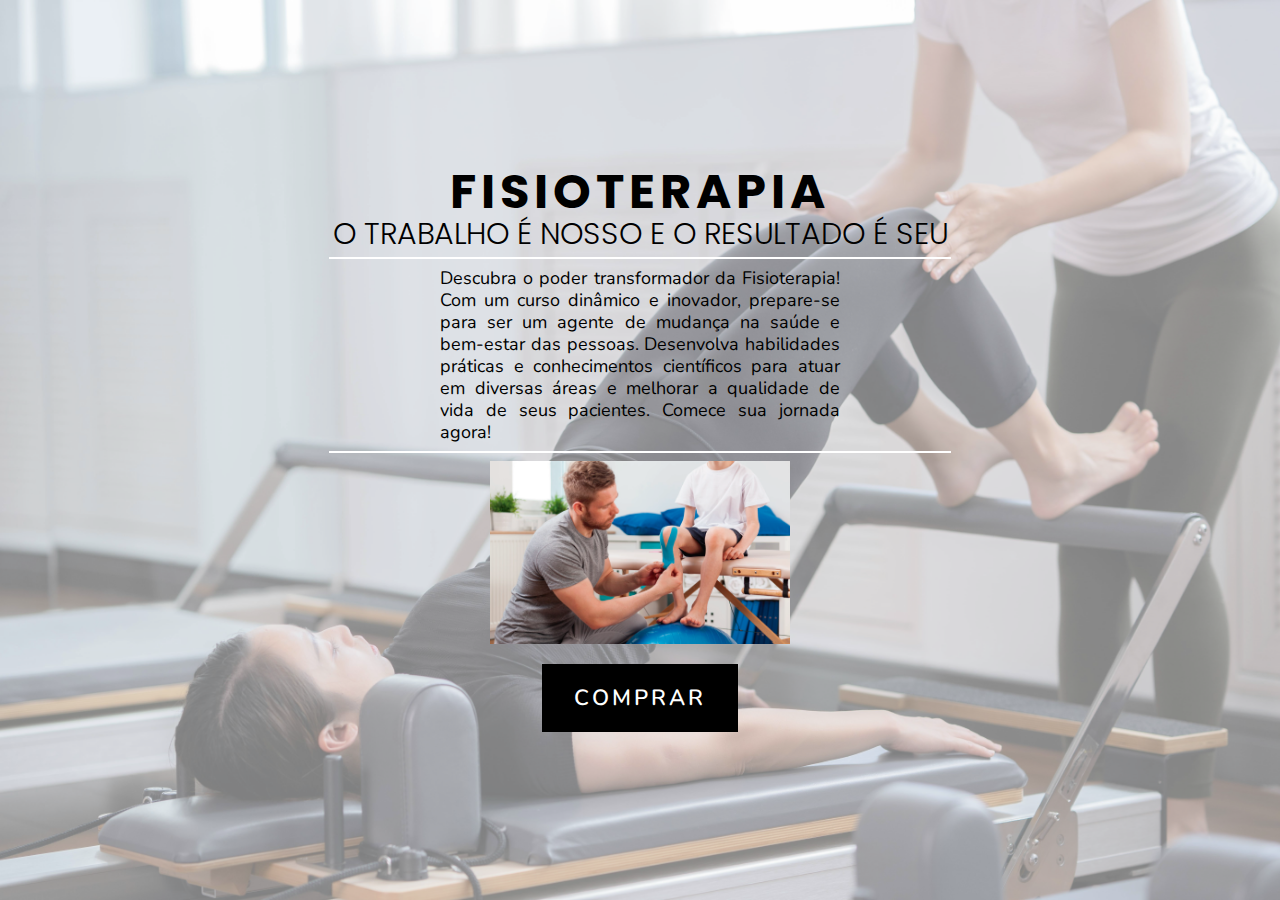
==== index.html @ 0b3402dc "curso" ====
<!DOCTYPE html>
<html lang="pt-br">

<head>
    <meta charset="UTF-8">
    <meta name="viewport" content="width=device-width, initial-scale=1.0">
    <title>Cuide da saúde de quem ama</title>
    <link rel="stylesheet" href="estilo.css">
</head>

<body>
    <main class="conteudo">

        <h1 class="titulo">FISIOTERAPIA</h1>
        <h2 class="subtitulo">O TRABALHO É NOSSO E O RESULTADO É SEU</h2>
        <hr class="linha">
        <p class="texto">
            Descubra o poder transformador da Fisioterapia! Com um curso dinâmico e inovador, prepare-se para ser um
            agente de mudança na saúde e bem-estar das pessoas. Desenvolva habilidades práticas e conhecimentos
            científicos para atuar em diversas áreas e melhorar a qualidade de vida de seus pacientes. Comece sua
            jornada agora!

        </p>
        <hr class="linha">
        <video poster="imagem/foto2.png" class="meu-video" autoplay loop muted>
            <source src="vídeo/4457845-uhd_3840_2160_24fps.mp4" type="video/mp4">

        </video>

        <a href="comprar.html" class="botao-comprar">COMPRAR</a>

        <audio id="som">
            <source src="audio/djhenriquemg-pompeii-ae47e5.mp3" type="audio/mp3">
        </audio>

    </main>
    <script src="app.js"></script>
</body>

</html>
---- estilo.css ----
@import url('https://fonts.googleapis.com/css2?family=Nunito:ital,wght@0,200..1000;1,200..1000&family=Poppins:ital,wght@0,100;0,200;0,300;0,400;0,500;0,600;0,700;0,800;0,900;1,100;1,200;1,300;1,400;1,500;1,600;1,700;1,800;1,900&display=swap');

/* http://meyerweb.com/eric/tools/css/reset/
   v2.0 | 20110126
   License: none (public domain)
*/
 
html, body, div, span, applet, object, iframe,
h1, h2, h3, h4, h5, h6, p, blockquote, pre,
a, abbr, acronym, address, big, cite, code,
del, dfn, em, img, ins, kbd, q, s, samp,
small, strike, strong, sub, sup, tt, var,
b, u, i, center,
dl, dt, dd, ol, ul, li,
fieldset, form, label, legend,
table, caption, tbody, tfoot, thead, tr, th, td,
article, aside, canvas, details, embed,
figure, figcaption, footer, header, hgroup,
menu, nav, output, ruby, section, summary,
time, mark, audio, video {
    margin: 0;
    padding: 0;
    border: 0;
    font-size: 100%;
    font: inherit;
    vertical-align: baseline;
}
/* HTML5 display-role reset for older browsers */
article, aside, details, figcaption, figure,
footer, header, hgroup, menu, nav, section {
    display: block;
}
body {
    line-height: 1;
}
ol, ul {
    list-style: none;
}
blockquote, q {
    quotes: none;
}
blockquote:before, blockquote:after,
q:before, q:after {
    content: '';
    content: none;
}
table {
    border-collapse: collapse;
    border-spacing: 0;
}
 
body{
    background-image: url("imagem/foto1.jpg");
    background-size: cover;
    /* background-repeat:  no-repeat;
    background-position: center; */
}
 
 
.conteudo{
    background-color: rgba(255,255,255,0.5);
    height: 100VH;
    text-align: center;
    display: flex;
    align-items: center;
    justify-content: center;
    flex-direction: column;

}


.titulo{
    font-size: 48px;
    padding-bottom: 3px;
    letter-spacing: 5px;
    font-family: "Poppins";
    font-weight: 700;
    text-transform: uppercase;

}
 
.subtitulo{
    font-size: 30px;
    font-family: "Poppins";
    font-weight: 300;
}


 .linha{
    border: 1px solid rgba(255,255,255);
    width: 620px;
 }

 .texto{
    font-size: 18px;
    line-height: 22px;
    font-family: "Nunito";
    font-weight: 400;
    text-align: justify;
    width: 400px;
 }

 .meu-video{
    width: 300px;
 }
 .botao-comprar{
    margin-top: 20px;
    border: 3px double black;
    font-size: 22px;
    text-decoration: none;
    padding: 20px;
    width: 150px;
    color: white;
    background-color: black;
    font-family: "Nunito";
    letter-spacing: 3px;
    font-weight: 600;
 }
 .formulario{
    margin-top: 30px;
    border: 500px;
 }
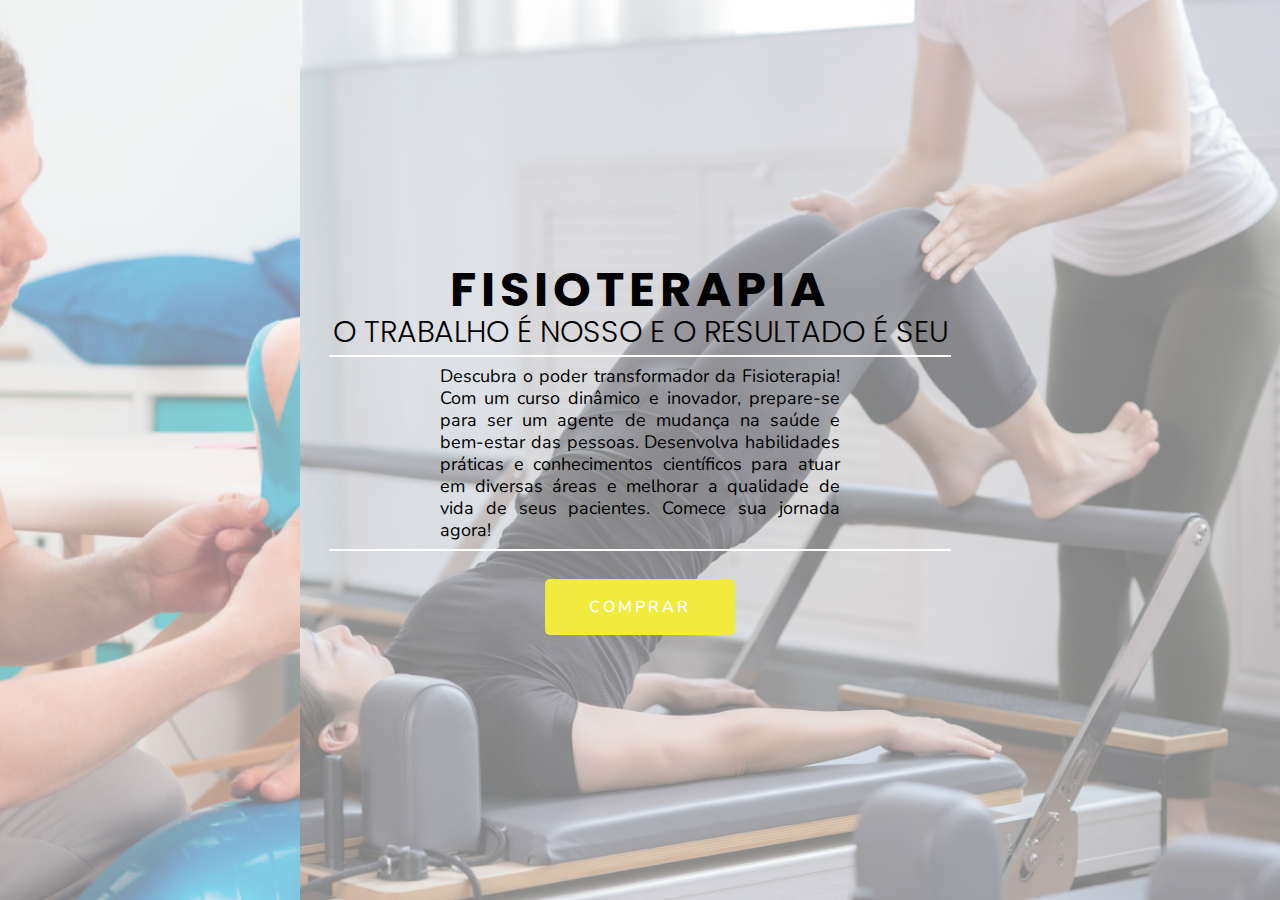
==== commit 83957361: "venda" ====
--- a/index.html
+++ b/index.html
@@ -32,9 +32,30 @@
         <audio id="som">
             <source src="audio/djhenriquemg-pompeii-ae47e5.mp3" type="audio/mp3">
         </audio>
+        <meta charset="UTF-8">
+        <meta name="viewport" content="width=device-width, initial-scale=1.0">
+        <title>Página com Vídeo de Fundo</title>
+        <style>
+            /* Estilos para garantir que o vídeo ocupe toda a tela */
+        </style>
+        </head>
+
+        <body>
+
+            <!-- Vídeo de fundo -->
+            <video autoplay muted loop>
+                <source src="vídeo/4457845-uhd_3840_2160_24fps.mp4" type="video/mp4">
+            </video>
+
+            
+        <meta name="viewport" content="width=device-width, initial-scale=1.0">
+             <title>Botão com Efeito de Clique</title>
+    
+
+
+
 
     </main>
     <script src="app.js"></script>
-</body>
 
 </html>--- a/estilo.css
+++ b/estilo.css
@@ -120,3 +120,60 @@
     margin-top: 30px;
     border: 500px;
  }
+.label{
+    font-family: "Nunito";
+    font-weight: 400px;
+    display: block;
+    text-align: left;
+
+}
+.campo{
+    width: 100%;
+    padding: 10px;
+    font-family: "Nunito";
+    font-weight: 300px;
+    margin-bottom: 10px;
+    box-sizing: border-box;
+
+}
+
+body, html {
+    height: 100%;
+    margin: 0;
+    overflow: hidden;
+}
+
+video {
+    position: absolute;
+    top: 0;
+    left: 0;
+    width: 100%;
+    height: 100%;
+    object-fit: cover; /* Garante que o vídeo ocupe toda a tela sem distorcer */
+    z-index: -1; /* Coloca o vídeo atrás do conteúdo da página */
+}
+
+/* Exemplo de estilo para o conteúdo da página */
+.content {
+    position: relative;
+    z-index: 1;
+    color: white;
+    text-align: center;
+    padding: 20px;
+}
+
+.botao-comprar{
+            font-size: 16px;
+            background-color: #f1eb3e; /* Cor de fundo inicial */
+            color: white;
+            border: none;
+            border-radius: 5px;
+            cursor: pointer;
+            transition: background-color 0.3s ease; /* Transição suave */
+}
+
+.botao-comprar:hover{
+    transform: scale(1.1);
+    background-color: #26dfeb;
+
+}